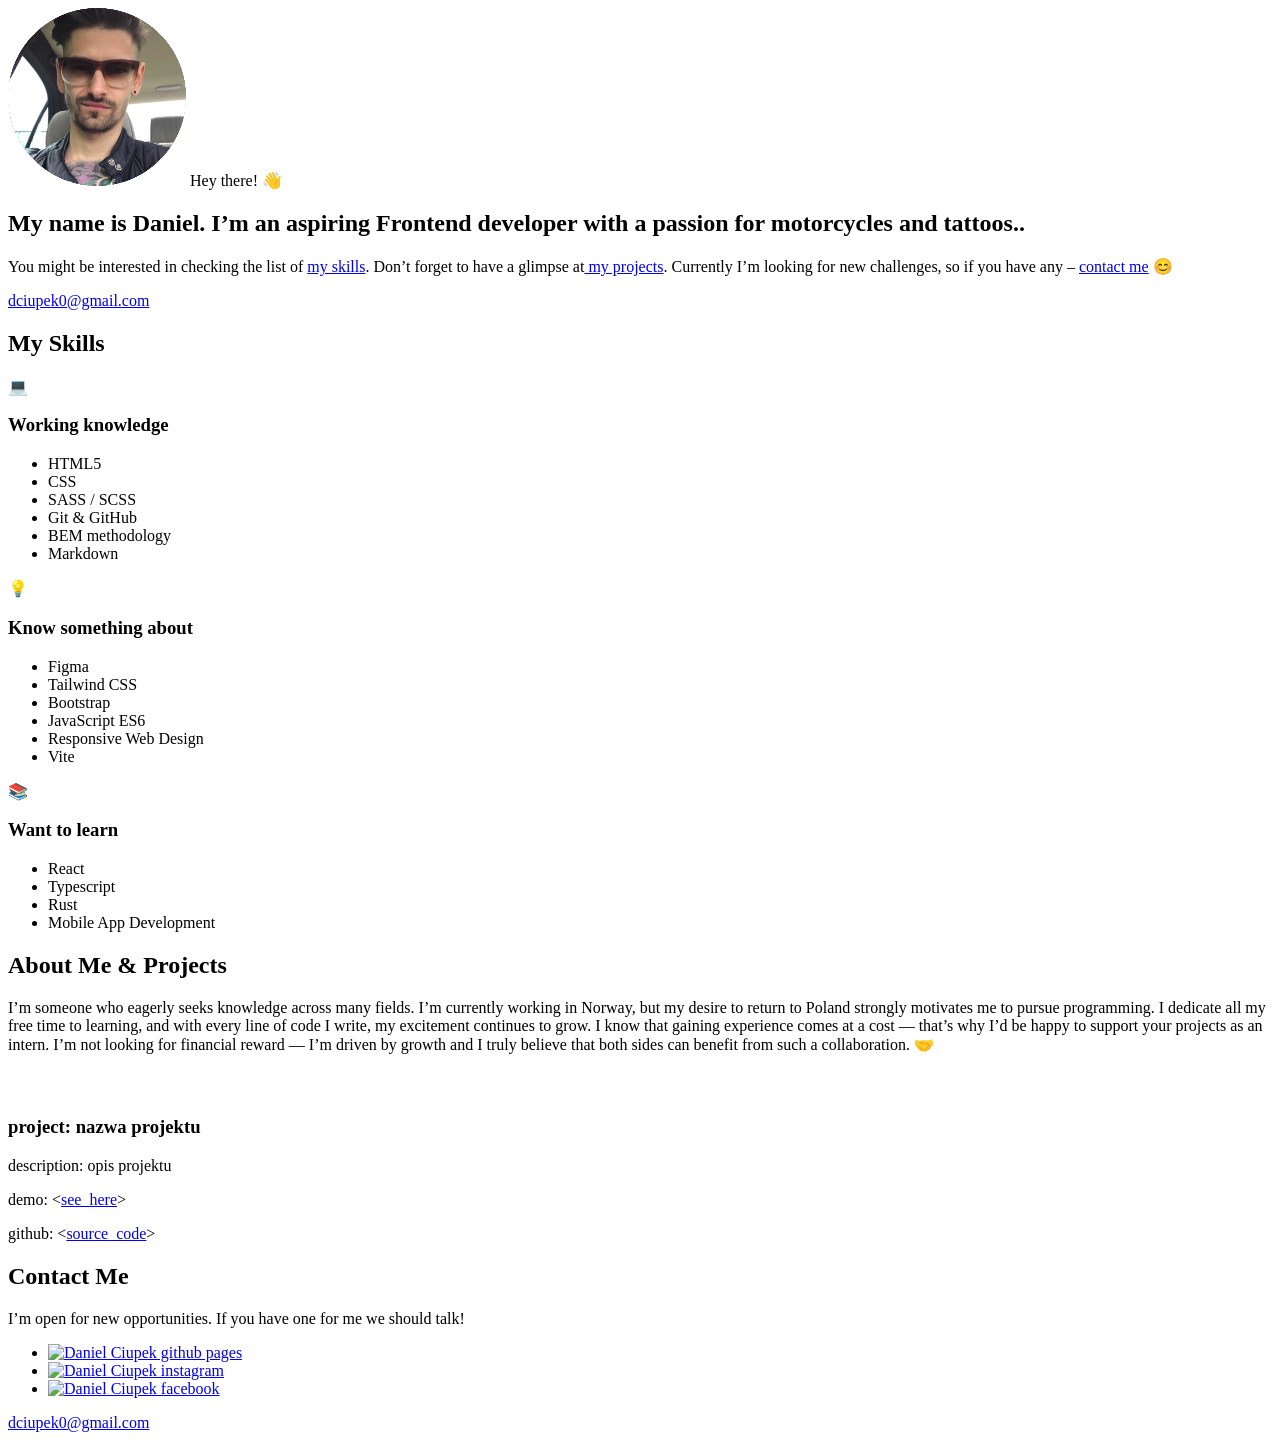
==== src/pages/index.html @ 11f83915 "projects style" ====
<!DOCTYPE html>
<html lang="en">

<head>
  <meta charset="UTF-8" />
  <meta name="viewport" content="width=device-width, initial-scale=1.0" />
  <title>Daniel Ciupek Portfolio</title>
  <meta name="description" content="Daniel Ciupek skills and projects" />
  <!-- Title -->
  <meta property="og:title" content="Daniel Ciupek Portfolio" />
  <!-- OPTIONAL description. 2-4 sentences. -->
  <meta property="og:description" content="Showcasing the skills and projects of Daniel Ciupek." />
  <!-- full url with http(s) ie. https://maciejkorsan.github.io/my-repo/ -->
  <meta property="og:url" content="https://daniel-ciupek.github.io/" />
  <!-- full url to the image with http(s) ie. https://maciejkorsan.github.io/my-repo/assets/img/fb.png. Facebook suggests at least 1200 x 630. -->
  <meta property="og:image" content="https://maciejkorsan.com/wtf-gulp-starter/assets/img/cover.png" />

</head>

<body>
  <main>
    <section class="hero">
      <div class="hero__image-container">
        <img class="hero__image" src="../assets/img/avatar-ciupas.png" alt="Daniel Ciupek photo" />
        <span class="hero__hello">Hey there! 👋</span>

      </div>
      <div class="hero__description">
        <h1 class="hero__header">
          My name is Daniel. I’m an aspiring
          <span class="hero__special">Frontend developer</span> with a passion for
          motorcycles and tattoos..
        </h1>
        <p class="hero__paragraph">
          You might be interested in checking the list of <a class="hero__link" href="#skills"> my skills</a>. Don’t
          forget to have a
          glimpse at<a class="hero__link" href="#projects"> my projects</a>.
          Currently I’m looking for new challenges, so if you have any – <a class="hero__link" href="#projects">contact
            me</a> 😊
        </p>
        <a class="hero__contact" href="mailto:dciupek0@gmail.com">dciupek0@gmail.com</a>
      </div>
    </section>
    <section class="skills" id="skills">
      <h2 class="skills__header">My Skills</h2>
      <article class="skills-section">
        <span class="skills-section__emoji">💻</span>
        <h3 class="skills-section__header">Working knowledge</h3>
        <ul class="skills-list">
          <li class="skills-list__item">HTML5</li>
          <li class="skills-list__item">CSS</li>
          <li class="skills-list__item">SASS / SCSS</li>
          <li class="skills-list__item">Git & GitHub</li>
          <li class="skills-list__item">BEM methodology</li>
          <li class="skills-list__item">Markdown</li>
        </ul>
      </article>
      <article class="skills-section">
        <span class="skills-section__emoji">💡</span>
        <h3 class="skills-section__header">Know something about</h3>
        <ul class="skills-list skills-list--blue">
          <li class="skills-list__item">Figma</li>
          <li class="skills-list__item">Tailwind CSS</li>
          <li class="skills-list__item">Bootstrap</li>
          <li class="skills-list__item">JavaScript ES6</li>
          <li class="skills-list__item">Responsive Web Design</li>
          <li class="skills-list__item">Vite</li>
        </ul>
      </article>
      <article class="skills-section">
        <span class="skills-section__emoji">📚</span>
        <h3 class="skills-section__header">Want to learn</h3>
        <ul class="skills-list skills-list--dot">
          <li class="skills-list__item">React</li>
          <li class="skills-list__item">Typescript</li>
          <li class="skills-list__item">Rust</li>
          <li class="skills-list__item">Mobile App Development</li>
        </ul>
      </article>
    </section>
    <section class="projects" id="projects">
      <h2 class="projects__header">About Me & Projects</h2>
      <p class="projects__description">
        I’m someone who eagerly seeks knowledge across many fields. I’m currently working in Norway, but my desire to
        return to Poland strongly motivates me to pursue programming.
        I dedicate all my free time to learning, and with every line of code I write, my excitement continues to grow.

        I know that gaining experience comes at a cost — that’s why I’d be happy to support your projects as an intern.
        I’m not looking for financial reward — I’m driven by growth and I truly believe that both sides can benefit from
        such a collaboration. 🤝
      </p>
      <div class="projects__grid">
        <article class="project">
          <div class="project__window">
            <span class="project__circle"></span>
            <span class="project__circle"></span>
            <span class="project__circle"></span>
          </div>
          <div class="project__content">
            <img src="../assets/img/github.svg" alt="">
          <h3 class="project__title project__grid">
            <span class="project__label">project:</span> <span>nazwa projektu</span>
          </h3>
          <p class="project__grid">
            <span class="project__label">description:</span>
            <span>opis projektu</span>
          </p>
          <p class="project__grid">
            <span class="project__label">demo:</span>
            <span>&lt;<a class="project__link" href="#" title="opis repozytorium">see_here</a>&gt;</span>
          </p>
          <p class="project__grid">
            <span class="project__label">github:</span>
            <span>&lt;<a class="project__link" href="#" title="opis repozytorium">source_code</a>&gt;</span>
          </p>
          </div>
        </article>
      </div>
    </section>
    <section class="contact" id="contact">
      <h2 class="contact__header">Contact Me</h2>
      <p class="contact__description">
        I’m open for new opportunities. If you have one for me we should talk!
      </p>
      <div class="contact__links">
        <ul class="socials">
          <li class="socials__item">
            <a class="socials__link" href="https://github.com/daniel-ciupek">
              <img class="socials__icon" alt="Daniel Ciupek github pages" />
            </a>
          </li>
          <li class="socials__item">
            <a class="socials__link" href="https://www.instagram.com/danter005/">
              <img class="socials__icon" alt="Daniel Ciupek instagram " />
            </a>
          </li>
          <li class="socials__item">
            <a class="socials__link" href="https://www.facebook.com/daniel.ciupek.7/">
              <img class="socials__icon" alt="Daniel Ciupek facebook" />
            </a>
          </li>
        </ul>
        <a class="contact__mail" href="mailto:dciupek0@gmail.com">dciupek0@gmail.com</a>
      </div>
    </section>
  </main>
</body>

</html>
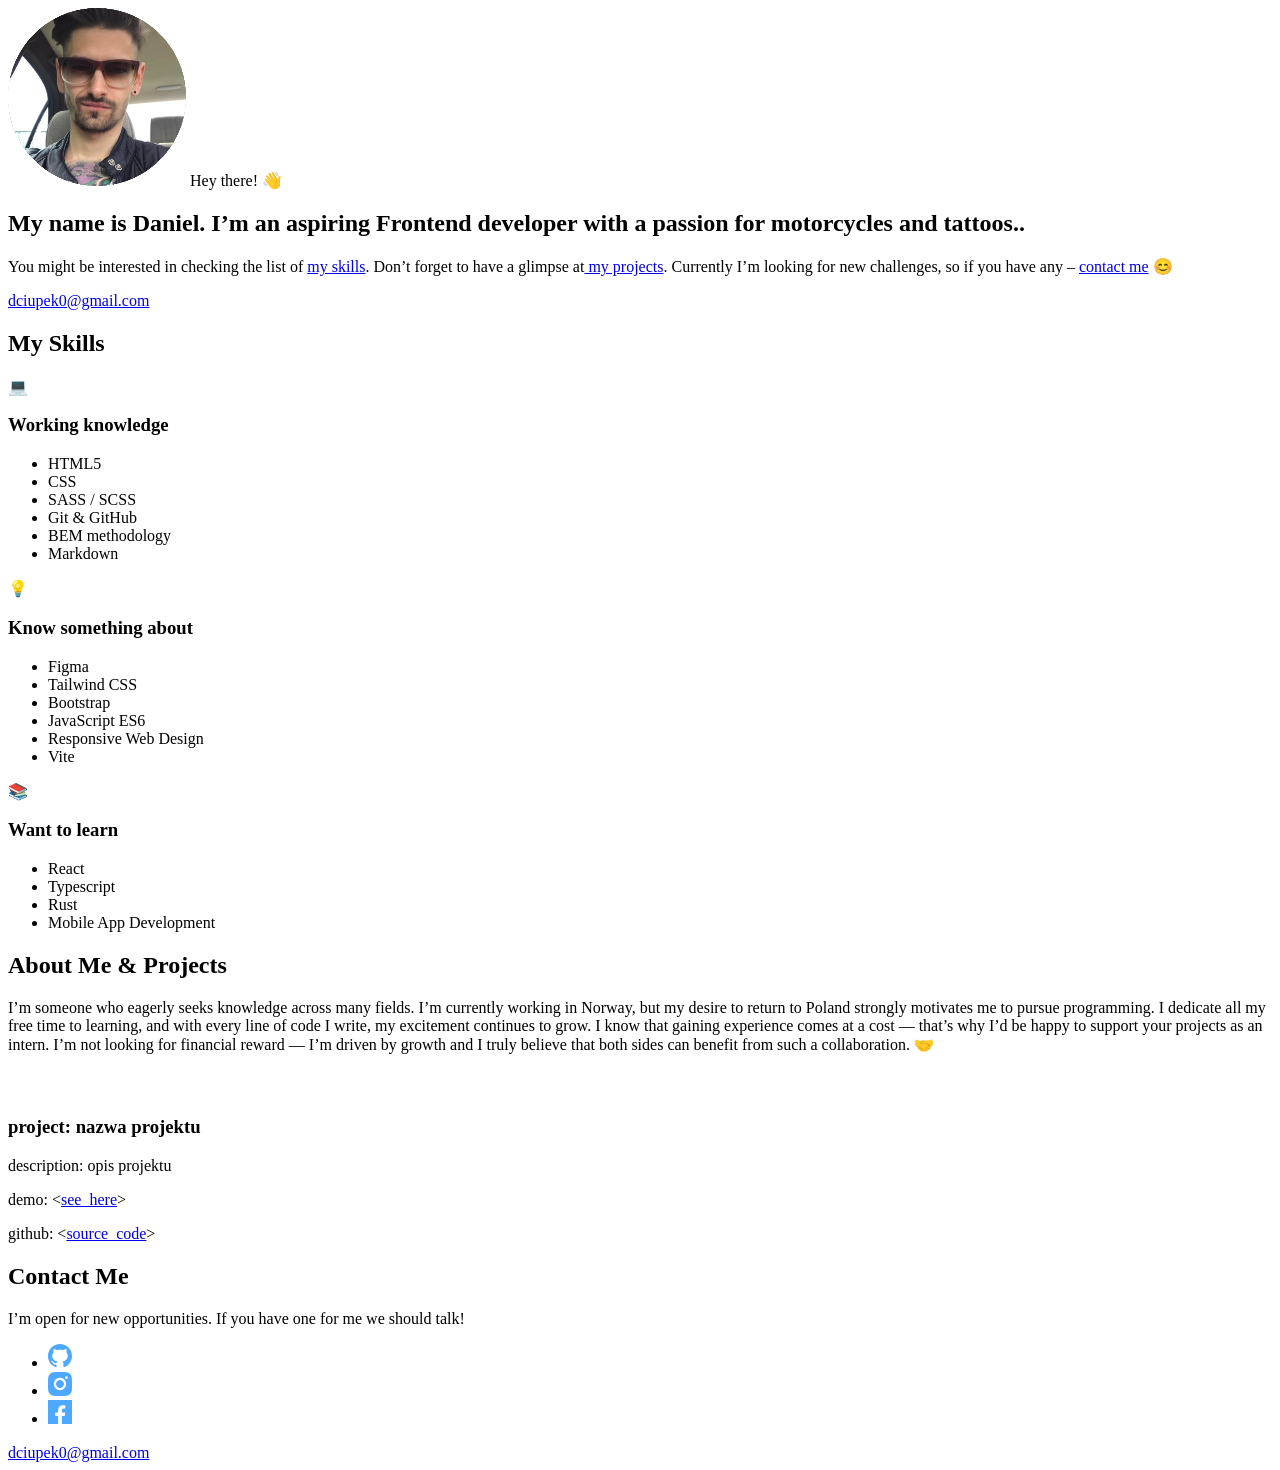
==== commit 867e555d: "contact style" ====
--- a/src/pages/index.html
+++ b/src/pages/index.html
@@ -126,17 +126,17 @@
         <ul class="socials">
           <li class="socials__item">
             <a class="socials__link" href="https://github.com/daniel-ciupek">
-              <img class="socials__icon" alt="Daniel Ciupek github pages" />
+              <img class="socials__icon" src="../assets/img/github-blue.svg" alt="Daniel Ciupek github pages" />
             </a>
           </li>
           <li class="socials__item">
             <a class="socials__link" href="https://www.instagram.com/danter005/">
-              <img class="socials__icon" alt="Daniel Ciupek instagram " />
+              <img class="socials__icon" src="../assets/img/instagram.svg" alt="Daniel Ciupek instagram " />
             </a>
           </li>
           <li class="socials__item">
             <a class="socials__link" href="https://www.facebook.com/daniel.ciupek.7/">
-              <img class="socials__icon" alt="Daniel Ciupek facebook" />
+              <img class="socials__icon" src="../assets/img/facebook.svg" alt="Daniel Ciupek facebook" />
             </a>
           </li>
         </ul>
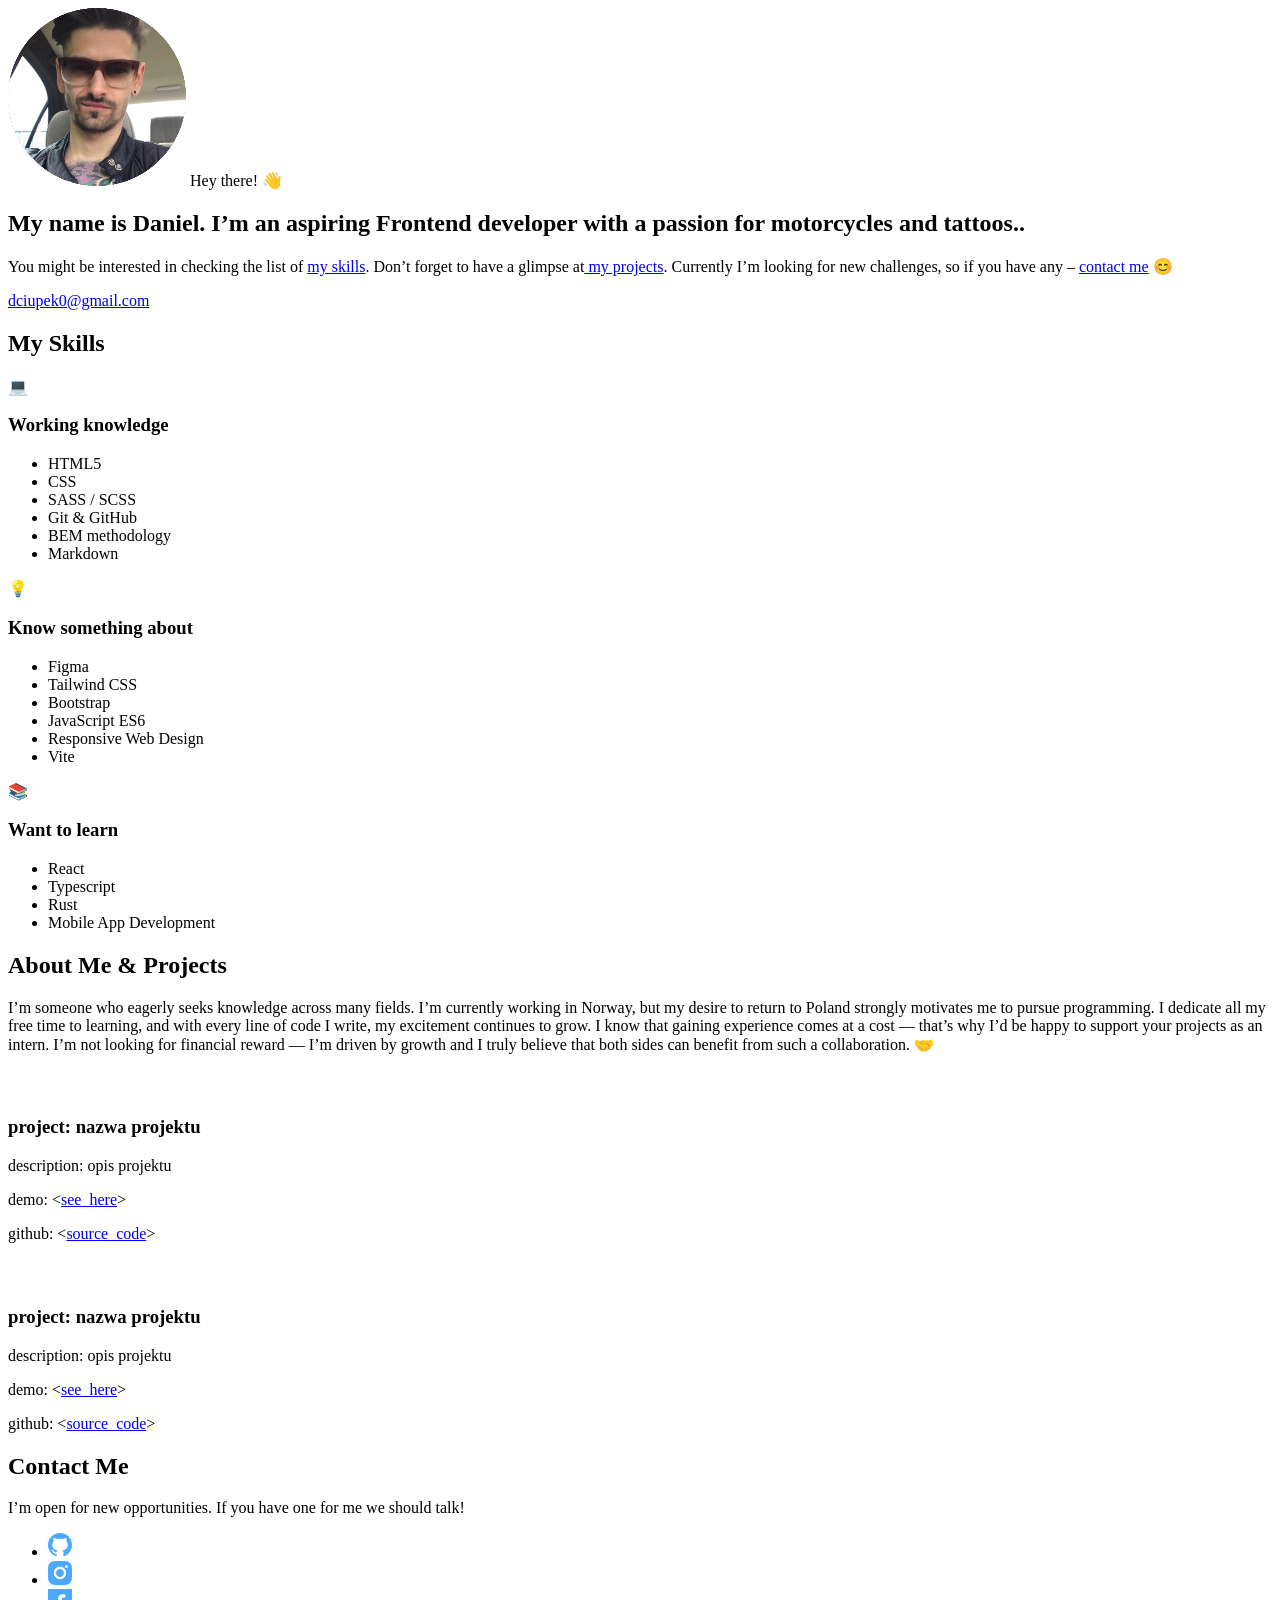
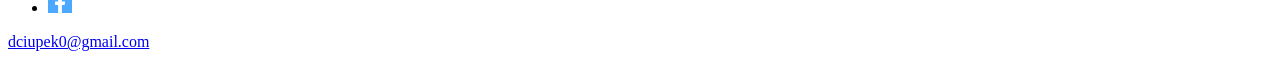
==== commit 83d19548: "hero desktop style" ====
--- a/src/pages/index.html
+++ b/src/pages/index.html
@@ -22,7 +22,7 @@
     <section class="hero">
       <div class="hero__image-container">
         <img class="hero__image" src="../assets/img/avatar-ciupas.png" alt="Daniel Ciupek photo" />
-        <span class="hero__hello">Hey there! 👋</span>
+        <span class="hero__bubble"><span class="hero__hello">Hey there! 👋</span></span>
 
       </div>
       <div class="hero__description">
@@ -98,21 +98,46 @@
           </div>
           <div class="project__content">
             <img src="../assets/img/github.svg" alt="">
-          <h3 class="project__title project__grid">
-            <span class="project__label">project:</span> <span>nazwa projektu</span>
-          </h3>
-          <p class="project__grid">
-            <span class="project__label">description:</span>
-            <span>opis projektu</span>
-          </p>
-          <p class="project__grid">
-            <span class="project__label">demo:</span>
-            <span>&lt;<a class="project__link" href="#" title="opis repozytorium">see_here</a>&gt;</span>
-          </p>
-          <p class="project__grid">
-            <span class="project__label">github:</span>
-            <span>&lt;<a class="project__link" href="#" title="opis repozytorium">source_code</a>&gt;</span>
-          </p>
+            <h3 class="project__title project__grid">
+              <span class="project__label">project:</span> <span>nazwa projektu</span>
+            </h3>
+            <p class="project__grid">
+              <span class="project__label">description:</span>
+              <span>opis projektu</span>
+            </p>
+            <p class="project__grid">
+              <span class="project__label">demo:</span>
+              <span>&lt;<a class="project__link" href="#" title="opis repozytorium">see_here</a>&gt;</span>
+            </p>
+            <p class="project__grid">
+              <span class="project__label">github:</span>
+              <span>&lt;<a class="project__link" href="#" title="opis repozytorium">source_code</a>&gt;</span>
+            </p>
+          </div>
+        </article>
+        <article class="project">
+          <div class="project__window">
+            <span class="project__circle"></span>
+            <span class="project__circle"></span>
+            <span class="project__circle"></span>
+          </div>
+          <div class="project__content">
+            <img src="../assets/img/github.svg" alt="">
+            <h3 class="project__title project__grid">
+              <span class="project__label">project:</span> <span>nazwa projektu</span>
+            </h3>
+            <p class="project__grid">
+              <span class="project__label">description:</span>
+              <span>opis projektu</span>
+            </p>
+            <p class="project__grid">
+              <span class="project__label">demo:</span>
+              <span>&lt;<a class="project__link" href="#" title="opis repozytorium">see_here</a>&gt;</span>
+            </p>
+            <p class="project__grid">
+              <span class="project__label">github:</span>
+              <span>&lt;<a class="project__link" href="#" title="opis repozytorium">source_code</a>&gt;</span>
+            </p>
           </div>
         </article>
       </div>
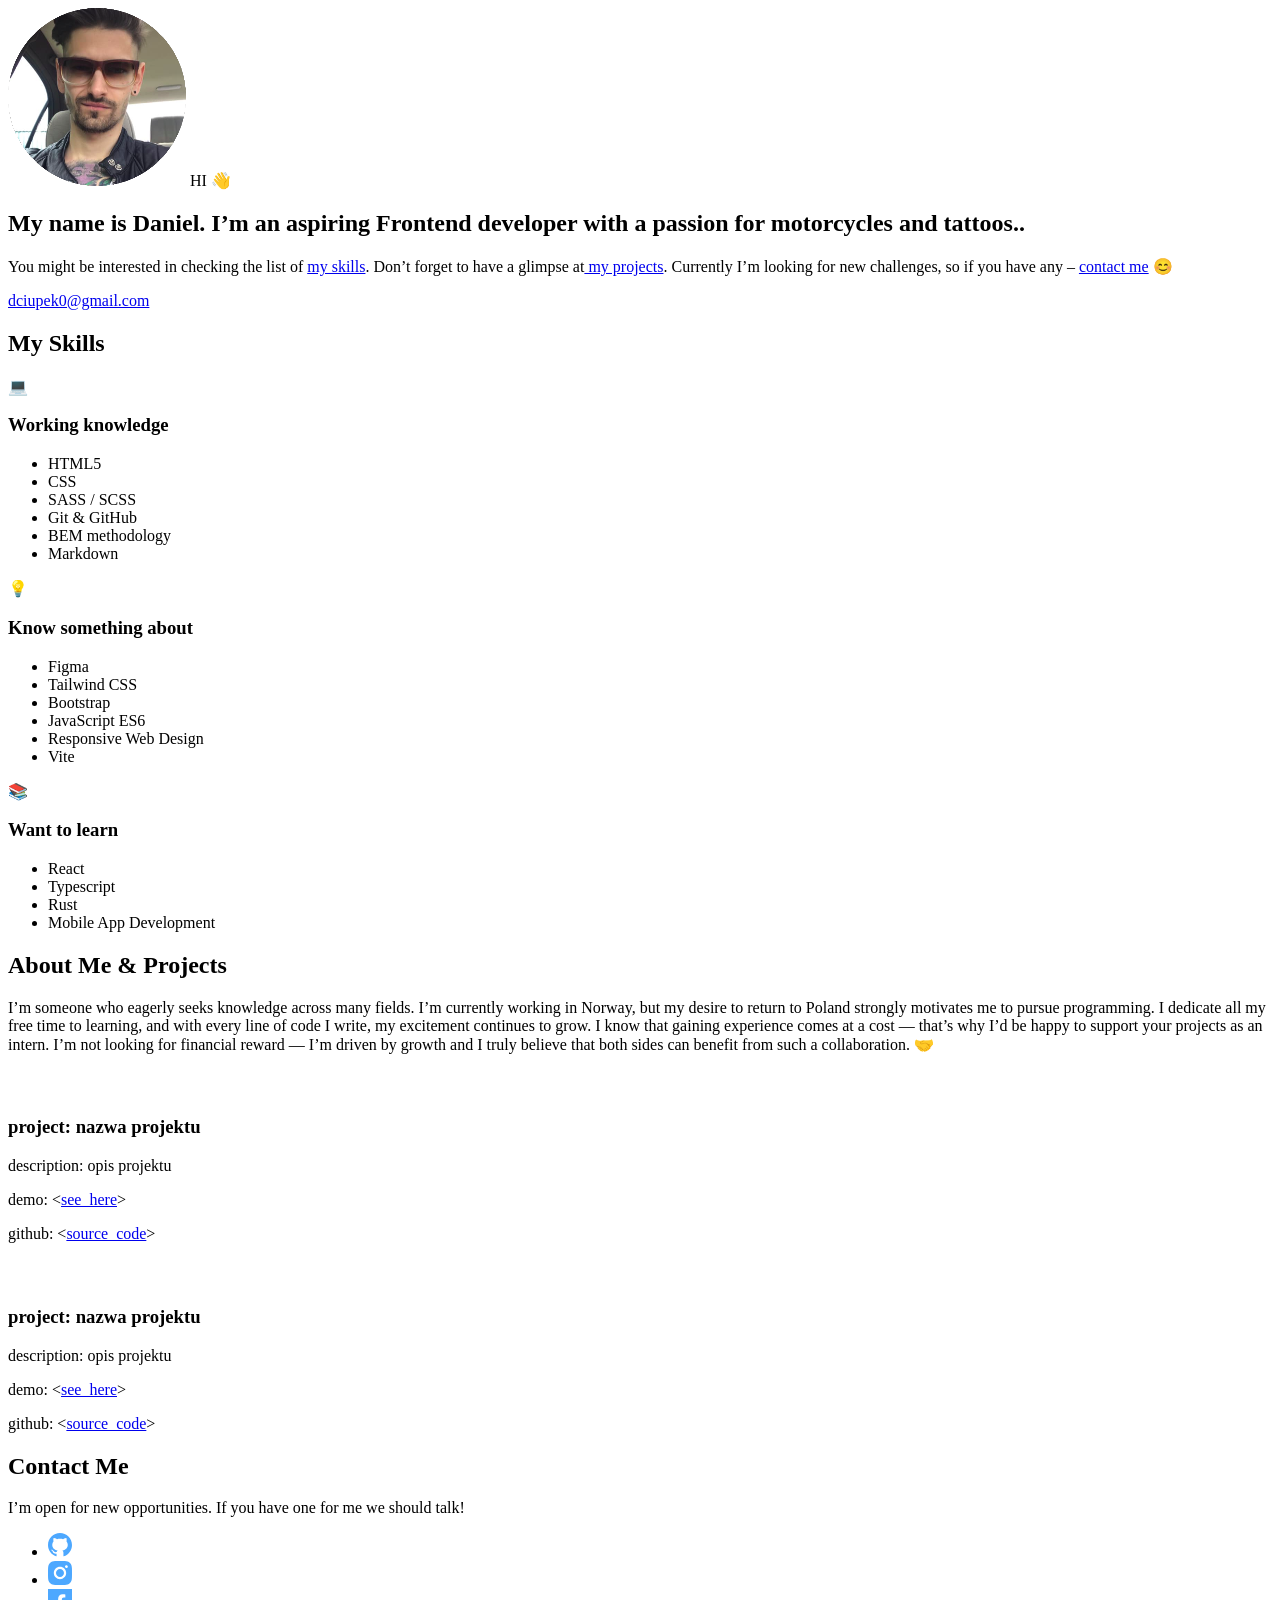
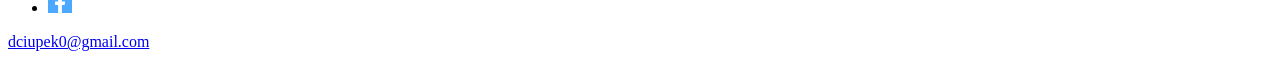
==== commit a99b882f: "skills and hero desktop" ====
--- a/src/pages/index.html
+++ b/src/pages/index.html
@@ -22,7 +22,7 @@
     <section class="hero">
       <div class="hero__image-container">
         <img class="hero__image" src="../assets/img/avatar-ciupas.png" alt="Daniel Ciupek photo" />
-        <span class="hero__bubble"><span class="hero__hello">Hey there! 👋</span></span>
+        <span class="hero__bubble"><span class="hero__hello">HI 👋</span></span>
 
       </div>
       <div class="hero__description">
@@ -35,7 +35,7 @@
           You might be interested in checking the list of <a class="hero__link" href="#skills"> my skills</a>. Don’t
           forget to have a
           glimpse at<a class="hero__link" href="#projects"> my projects</a>.
-          Currently I’m looking for new challenges, so if you have any – <a class="hero__link" href="#projects">contact
+          Currently I’m looking for new challenges, so if you have any – <a class="hero__link hero__link-contactMe" href="#contact">contact
             me</a> 😊
         </p>
         <a class="hero__contact" href="mailto:dciupek0@gmail.com">dciupek0@gmail.com</a>
@@ -43,40 +43,42 @@
     </section>
     <section class="skills" id="skills">
       <h2 class="skills__header">My Skills</h2>
-      <article class="skills-section">
-        <span class="skills-section__emoji">💻</span>
-        <h3 class="skills-section__header">Working knowledge</h3>
-        <ul class="skills-list">
-          <li class="skills-list__item">HTML5</li>
-          <li class="skills-list__item">CSS</li>
-          <li class="skills-list__item">SASS / SCSS</li>
-          <li class="skills-list__item">Git & GitHub</li>
-          <li class="skills-list__item">BEM methodology</li>
-          <li class="skills-list__item">Markdown</li>
-        </ul>
-      </article>
-      <article class="skills-section">
-        <span class="skills-section__emoji">💡</span>
-        <h3 class="skills-section__header">Know something about</h3>
-        <ul class="skills-list skills-list--blue">
-          <li class="skills-list__item">Figma</li>
-          <li class="skills-list__item">Tailwind CSS</li>
-          <li class="skills-list__item">Bootstrap</li>
-          <li class="skills-list__item">JavaScript ES6</li>
-          <li class="skills-list__item">Responsive Web Design</li>
-          <li class="skills-list__item">Vite</li>
-        </ul>
-      </article>
-      <article class="skills-section">
-        <span class="skills-section__emoji">📚</span>
-        <h3 class="skills-section__header">Want to learn</h3>
-        <ul class="skills-list skills-list--dot">
-          <li class="skills-list__item">React</li>
-          <li class="skills-list__item">Typescript</li>
-          <li class="skills-list__item">Rust</li>
-          <li class="skills-list__item">Mobile App Development</li>
-        </ul>
-      </article>
+      <div class="skills__columns">
+        <article class="skills-section">
+          <span class="skills-section__emoji">💻</span>
+          <h3 class="skills-section__header">Working knowledge</h3>
+          <ul class="skills-list">
+            <li class="skills-list__item">HTML5</li>
+            <li class="skills-list__item">CSS</li>
+            <li class="skills-list__item">SASS / SCSS</li>
+            <li class="skills-list__item">Git & GitHub</li>
+            <li class="skills-list__item">BEM methodology</li>
+            <li class="skills-list__item">Markdown</li>
+          </ul>
+        </article>
+        <article class="skills-section">
+          <span class="skills-section__emoji">💡</span>
+          <h3 class="skills-section__header">Know something about</h3>
+          <ul class="skills-list skills-list--blue">
+            <li class="skills-list__item">Figma</li>
+            <li class="skills-list__item">Tailwind CSS</li>
+            <li class="skills-list__item">Bootstrap</li>
+            <li class="skills-list__item">JavaScript ES6</li>
+            <li class="skills-list__item">Responsive Web Design</li>
+            <li class="skills-list__item">Vite</li>
+          </ul>
+        </article>
+        <article class="skills-section">
+          <span class="skills-section__emoji">📚</span>
+          <h3 class="skills-section__header">Want to learn</h3>
+          <ul class="skills-list skills-list--dot">
+            <li class="skills-list__item">React</li>
+            <li class="skills-list__item">Typescript</li>
+            <li class="skills-list__item">Rust</li>
+            <li class="skills-list__item">Mobile App Development</li>
+          </ul>
+        </article>
+      </div>
     </section>
     <section class="projects" id="projects">
       <h2 class="projects__header">About Me & Projects</h2>
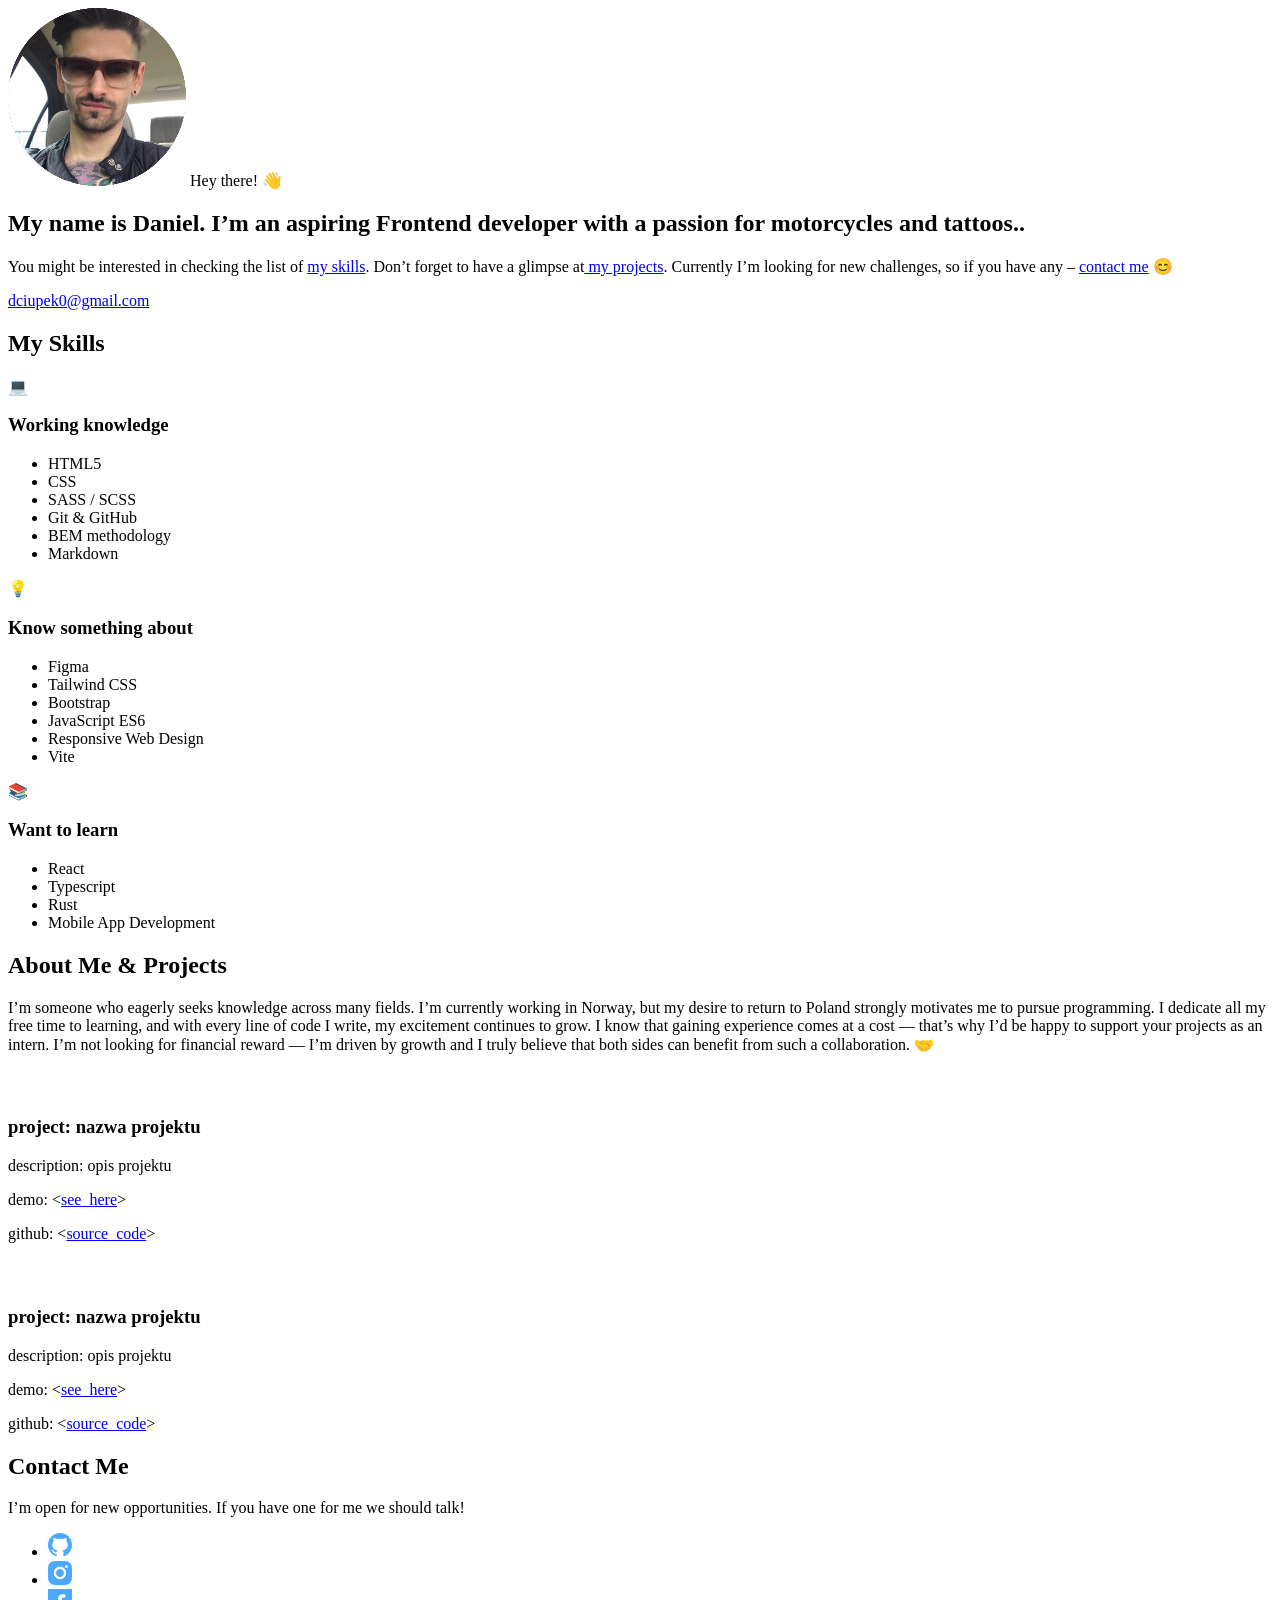
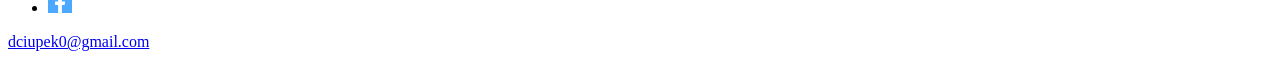
==== commit 58374a68: "projects desktop style" ====
--- a/src/pages/index.html
+++ b/src/pages/index.html
@@ -22,7 +22,7 @@
     <section class="hero">
       <div class="hero__image-container">
         <img class="hero__image" src="../assets/img/avatar-ciupas.png" alt="Daniel Ciupek photo" />
-        <span class="hero__bubble"><span class="hero__hello">HI 👋</span></span>
+        <span class="hero__bubble"><span class="hero__hello">Hey there! 👋</span></span>
 
       </div>
       <div class="hero__description">
@@ -103,7 +103,7 @@
             <h3 class="project__title project__grid">
               <span class="project__label">project:</span> <span>nazwa projektu</span>
             </h3>
-            <p class="project__grid">
+            <p class="project__grid project__grid--description">
               <span class="project__label">description:</span>
               <span>opis projektu</span>
             </p>
@@ -128,7 +128,7 @@
             <h3 class="project__title project__grid">
               <span class="project__label">project:</span> <span>nazwa projektu</span>
             </h3>
-            <p class="project__grid">
+            <p class="project__grid project__grid--description">
               <span class="project__label">description:</span>
               <span>opis projektu</span>
             </p>
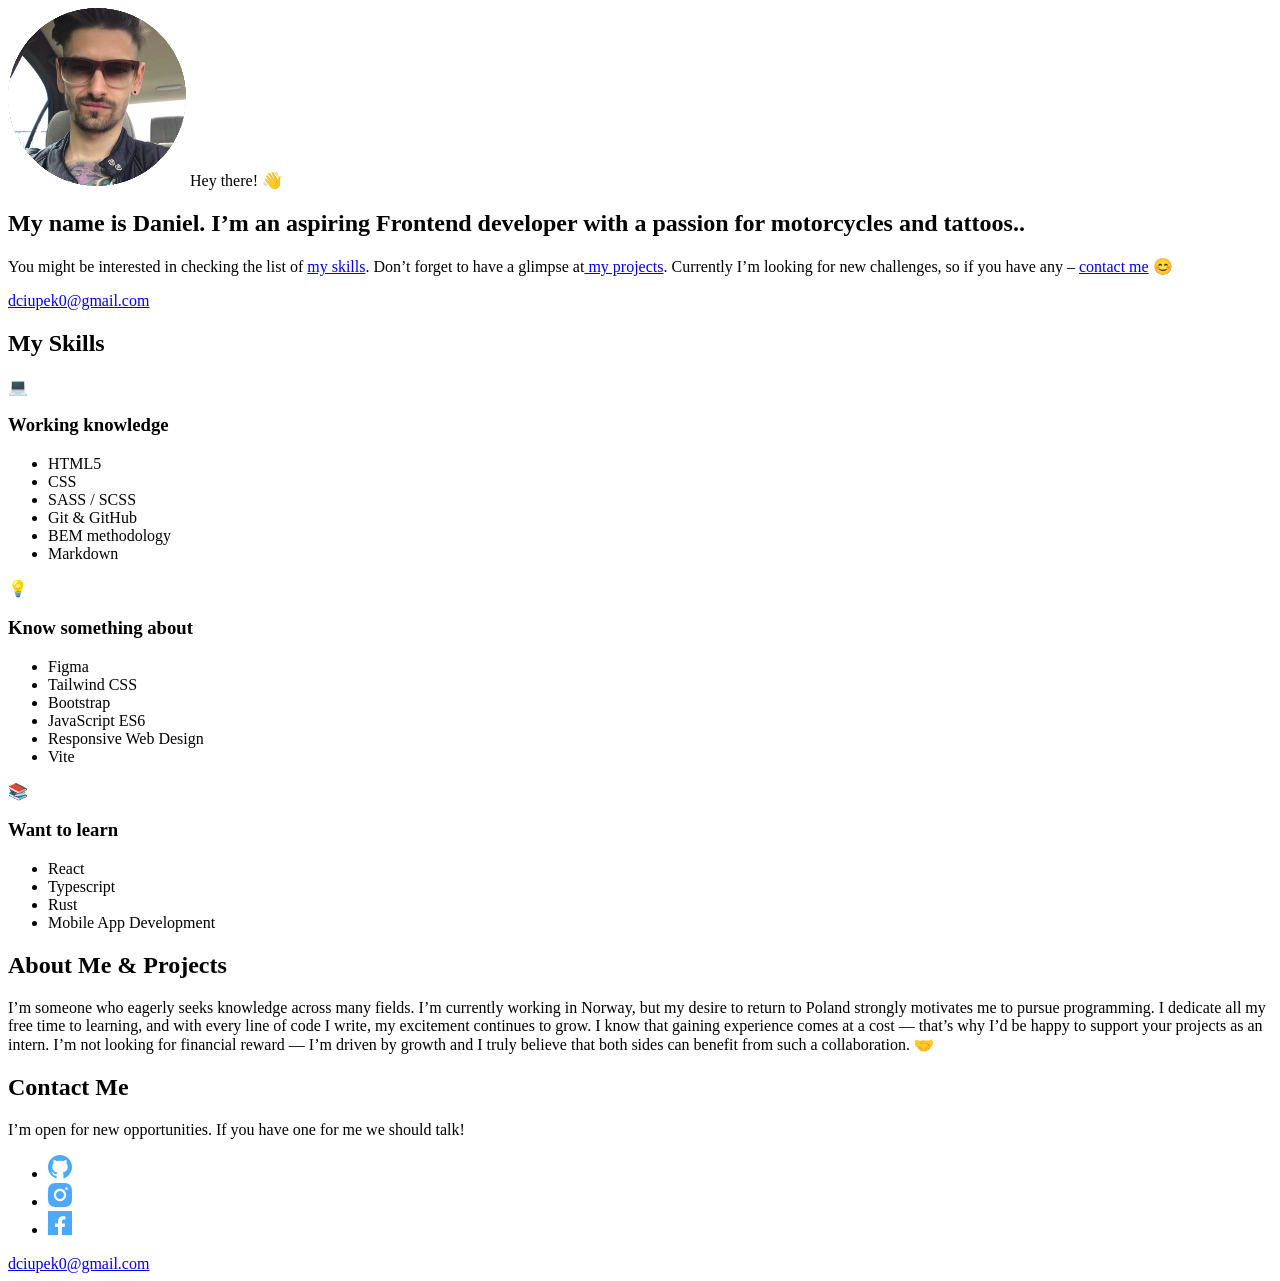
==== commit c1bc2821: "projects github repositores js" ====
--- a/src/pages/index.html
+++ b/src/pages/index.html
@@ -35,7 +35,8 @@
           You might be interested in checking the list of <a class="hero__link" href="#skills"> my skills</a>. Don’t
           forget to have a
           glimpse at<a class="hero__link" href="#projects"> my projects</a>.
-          Currently I’m looking for new challenges, so if you have any – <a class="hero__link hero__link-contactMe" href="#contact">contact
+          Currently I’m looking for new challenges, so if you have any – <a class="hero__link hero__link-contactMe"
+            href="#contact">contact
             me</a> 😊
         </p>
         <a class="hero__contact" href="mailto:dciupek0@gmail.com">dciupek0@gmail.com</a>
@@ -91,57 +92,8 @@
         I’m not looking for financial reward — I’m driven by growth and I truly believe that both sides can benefit from
         such a collaboration. 🤝
       </p>
-      <div class="projects__grid">
-        <article class="project">
-          <div class="project__window">
-            <span class="project__circle"></span>
-            <span class="project__circle"></span>
-            <span class="project__circle"></span>
-          </div>
-          <div class="project__content">
-            <img src="../assets/img/github.svg" alt="">
-            <h3 class="project__title project__grid">
-              <span class="project__label">project:</span> <span>nazwa projektu</span>
-            </h3>
-            <p class="project__grid project__grid--description">
-              <span class="project__label">description:</span>
-              <span>opis projektu</span>
-            </p>
-            <p class="project__grid">
-              <span class="project__label">demo:</span>
-              <span>&lt;<a class="project__link" href="#" title="opis repozytorium">see_here</a>&gt;</span>
-            </p>
-            <p class="project__grid">
-              <span class="project__label">github:</span>
-              <span>&lt;<a class="project__link" href="#" title="opis repozytorium">source_code</a>&gt;</span>
-            </p>
-          </div>
-        </article>
-        <article class="project">
-          <div class="project__window">
-            <span class="project__circle"></span>
-            <span class="project__circle"></span>
-            <span class="project__circle"></span>
-          </div>
-          <div class="project__content">
-            <img src="../assets/img/github.svg" alt="">
-            <h3 class="project__title project__grid">
-              <span class="project__label">project:</span> <span>nazwa projektu</span>
-            </h3>
-            <p class="project__grid project__grid--description">
-              <span class="project__label">description:</span>
-              <span>opis projektu</span>
-            </p>
-            <p class="project__grid">
-              <span class="project__label">demo:</span>
-              <span>&lt;<a class="project__link" href="#" title="opis repozytorium">see_here</a>&gt;</span>
-            </p>
-            <p class="project__grid">
-              <span class="project__label">github:</span>
-              <span>&lt;<a class="project__link" href="#" title="opis repozytorium">source_code</a>&gt;</span>
-            </p>
-          </div>
-        </article>
+      <div class="projects__grid projects__grid--js">
+       
       </div>
     </section>
     <section class="contact" id="contact">
